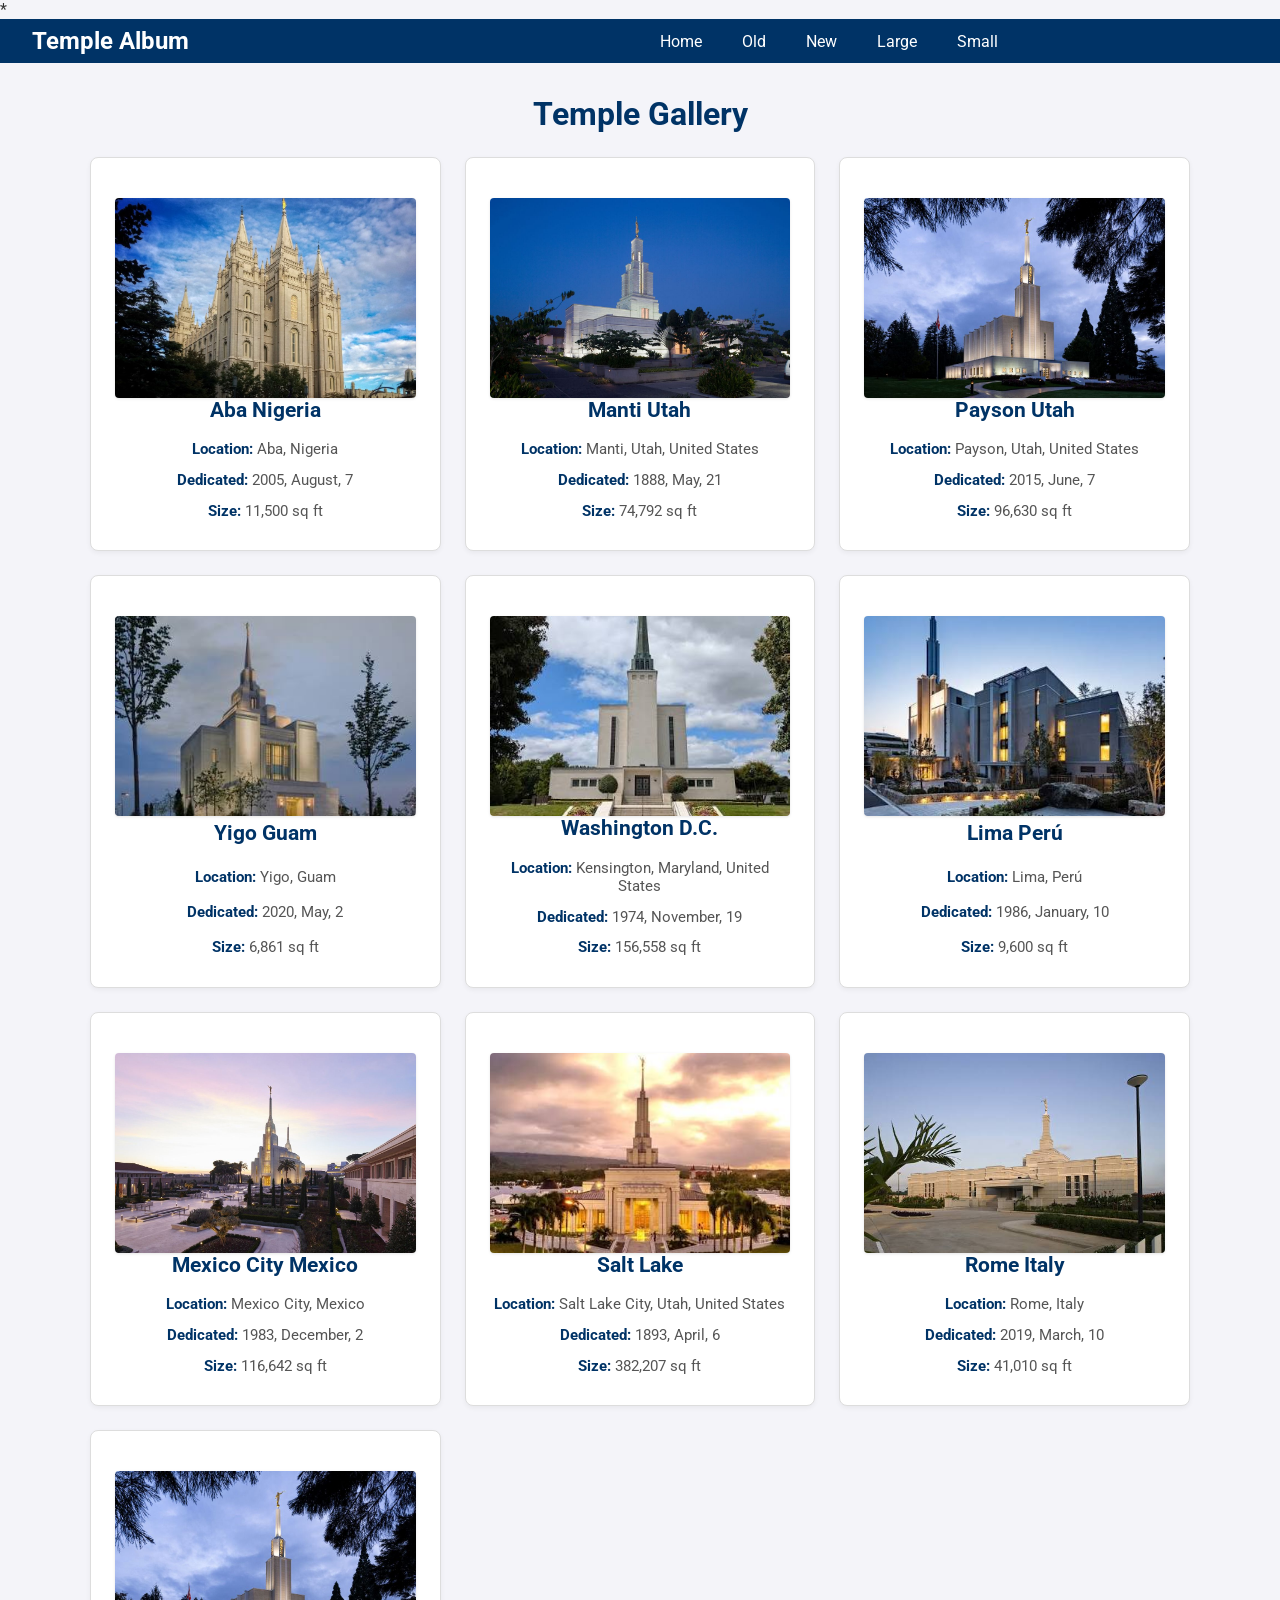
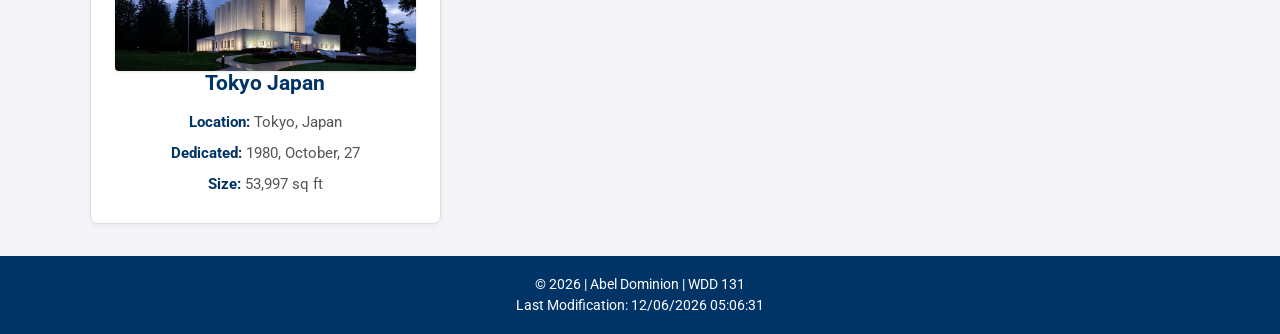
==== filtered-temples.html @ dc3e6d8a "Update place.css with correct weather selectors" ====
*<!DOCTYPE html>
<html lang="en">
<head>
    <meta charset="UTF-8">
    <meta name="viewport" content="width=device-width, initial-scale=1.0">
    <meta name="description" content="WDD 131 Temple Album displaying responsive temple images and dynamic filtering.">
    <meta name="author" content="Abel Dominion">
    <title>Filtered Temple Album</title>
    <!-- Google Fonts -->
    <link rel="preconnect" href="https://fonts.googleapis.com">
    <link rel="preconnect" href="https://fonts.gstatic.com" crossorigin>
    <link href="https://fonts.googleapis.com/css2?family=Roboto:wght@400;700&display=swap" rel="stylesheet">
    <!-- CSS Stylesheets -->
    <link rel="stylesheet" href="styles/temples.css">
    <link rel="stylesheet" href="styles/temples-large.css">
    <!-- JS Script -->
    <script src="scripts/filtered-temples.js" defer></script>
</head>
<body>
    <header>
        <div class="header-container">
            <span>Temple Album</span>
            <button id="hamburger" aria-label="Toggle Navigation">&#9776;</button>
        </div>
        <nav>
            <ul class="navigation">
                <li><a href="#" id="home">Home</a></li>
                <li><a href="#" id="old">Old</a></li>
                <li><a href="#" id="new">New</a></li>
                <li><a href="#" id="large">Large</a></li>
                <li><a href="#" id="small">Small</a></li>
            </ul>
        </nav>
    </header>

    <main>
        <h1>Temple Gallery</h1>
        <!-- This container will be filled dynamically by your JavaScript -->
        <div class="res-grid"></div>
    </main>

    <footer>
        <p>&copy; <span id="currentyear"></span> | Abel Dominion | WDD 131</p>
        <p id="lastModified"></p>
    </footer>
</body>
</html>
---- styles/temples.css ----
/* --- Global Styles --- */
body {
    font-family: 'Roboto', sans-serif;
    margin: 0;
    padding: 0;
    background-color: #f4f4f9;
    color: #333333;
}

/* --- Header Layout --- */
header {
    background-color: #003366;
    color: #ffffff;
    display: flex;
    justify-content: space-between;
    align-items: center;
    padding: 1rem;
}

.header-container {
    display: flex;
    justify-content: space-between;
    align-items: center;
    width: 100%;
}

.header-container span {
    font-size: 1.5rem;
    font-weight: 700;
}

/* --- Hamburger Button --- */
#hamburger {
    font-size: 2rem;
    background: none;
    border: none;
    color: #ffffff;
    cursor: pointer;
    display: block; /* Visible on mobile */
}

/* --- Navigation (Flexbox Layout) --- */
nav {
    display: flex;
    flex-direction: column;
    background-color: #003366;
    width: 100%;
}

/* Hide navigation links by default on mobile until toggled */
.navigation {
    display: none;
    flex-direction: column;
    list-style-type: none;
    margin: 0;
    padding: 0;
}

/* Class toggled by JavaScript to show menu */
.navigation.open {
    display: flex;
}

nav a {
    color: #ffffff;
    padding: 0.75rem 1.25rem;
    text-decoration: none;
    text-align: center;
    transition: background-color 0.3s, color 0.3s;
}

nav a:hover {
    background-color: #0055a5;
    color: #ffffff;
}

/* --- Main Content Layout --- */
main {
    max-width: 1100px;
    margin: 2rem auto;
    padding: 0 1rem;
}

h1 {
    text-align: center;
    color: #003366;
}

/* --- Gallery Cards (CSS Grid Layout for Dynamic Sections) --- */
.res-grid {
    display: grid;
    grid-template-columns: repeat(auto-fit, minmax(300px, 1fr));
    gap: 1.5rem;
    margin-top: 1.5rem;
}

.res-grid section {
    background-color: #ffffff;
    border: 1px solid #dddddd;
    border-radius: 8px;
    padding: 1.5rem;
    margin: 0;
    text-align: center;
    box-shadow: 0 2px 5px rgba(0, 0, 0, 0.05);
    display: flex;
    flex-direction: column;
    justify-content: space-between;
}

.res-grid section h3 {
    color: #003366;
    margin-top: 0;
    margin-bottom: 0.75rem;
    font-size: 1.3rem;
}

.res-grid section p {
    margin: 0.4rem 0;
    font-size: 0.95rem;
    color: #555555;
}

/* Styling the dynamic labels created in JavaScript */
.label {
    font-weight: bold;
    color: #003366;
}

/* Uniform image framing inside the cards */
.res-grid section img {
    width: 100%;
    height: 200px;
    object-fit: cover;
    border-radius: 4px;
    display: block;
    margin-top: 1rem;
    box-shadow: 0 1px 3px rgba(0, 0, 0, 0.1);
}

/* --- Footer Layout --- */
footer {
    background-color: #003366;
    color: #ffffff;
    text-align: center;
    padding: 1rem 0;
    margin-top: 2rem;
    font-size: 0.9rem;
}

footer p {
    margin: 0.25rem 0;
}
---- styles/temples-large.css ----
/* Desktop View */
@media (min-width: 600px) {
    #hamburger {
        display: none;
    }

    header {
        display: flex;
        justify-content: space-between;
        align-items: center;
        padding: 0.5rem 2rem;
    }

    .navigation {
        display: flex;
        flex-direction: row;
    }

    .navigation li a {
        padding: 0.75rem 1.25rem;
    }

    .res-grid {
        grid-template-columns: repeat(3, 1fr);
        gap: 1.5rem;
    }
}
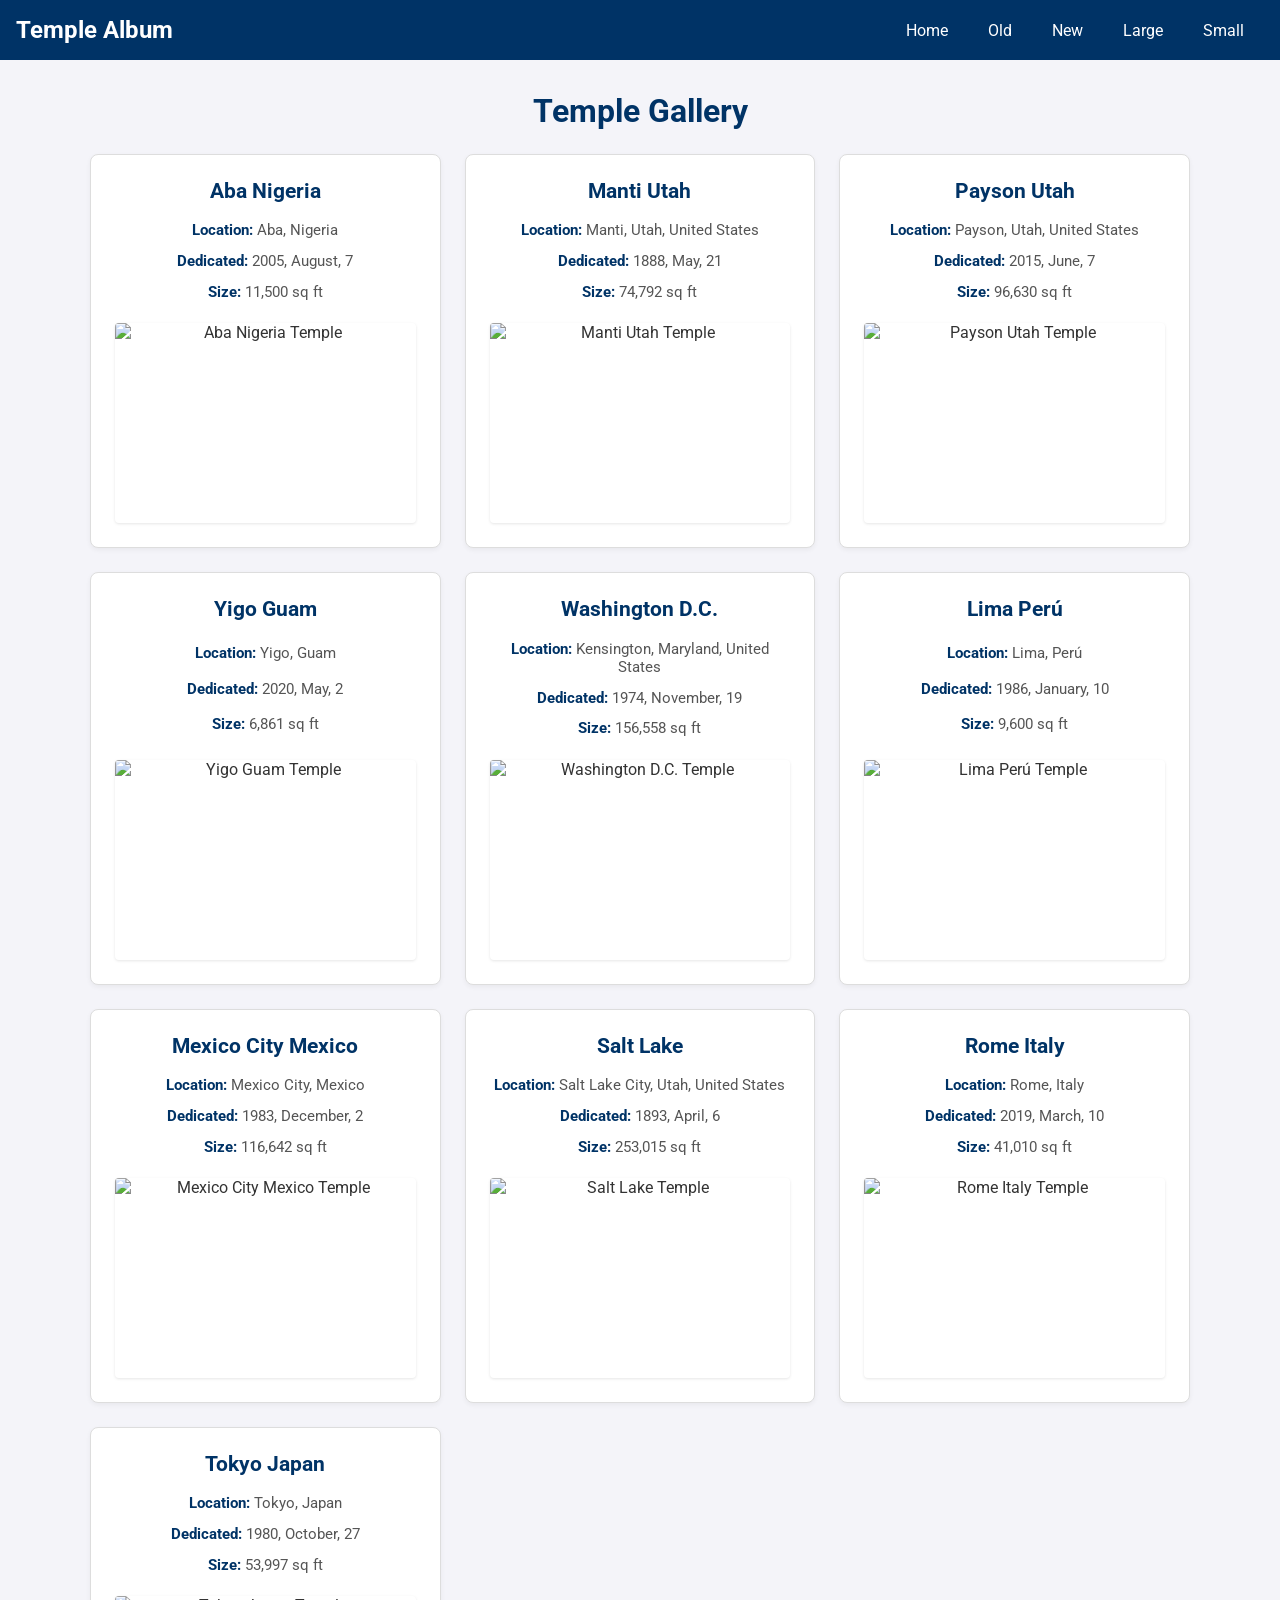
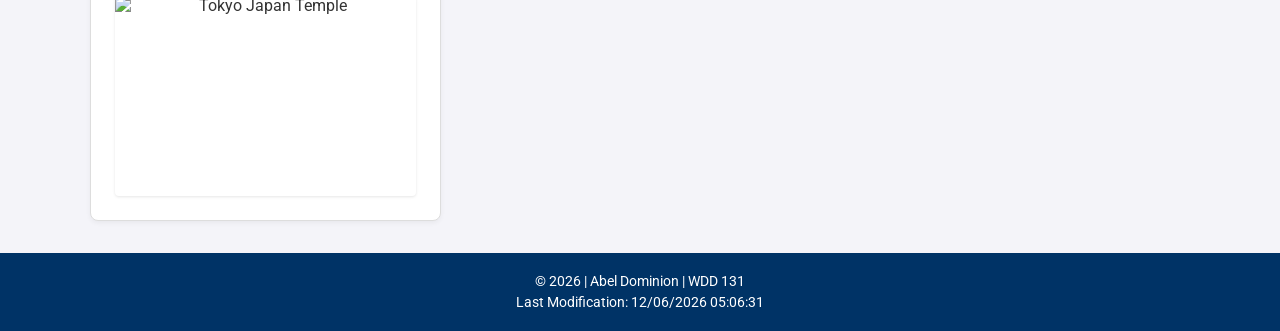
==== commit 9fe0d354: "Complete WDD 131 Filtered Temples assignment" ====
--- a/filtered-temples.html
+++ b/filtered-temples.html
@@ -1,9 +1,9 @@
-*<!DOCTYPE html>
+<!DOCTYPE html>
 <html lang="en">
 <head>
     <meta charset="UTF-8">
     <meta name="viewport" content="width=device-width, initial-scale=1.0">
-    <meta name="description" content="WDD 131 Temple Album displaying responsive temple images and dynamic filtering.">
+    <meta name="description" content="WDD 131 Filtered Temple Album displaying responsive temple images and dynamic filters.">
     <meta name="author" content="Abel Dominion">
     <title>Filtered Temple Album</title>
     <!-- Google Fonts -->
@@ -11,8 +11,7 @@
     <link rel="preconnect" href="https://fonts.gstatic.com" crossorigin>
     <link href="https://fonts.googleapis.com/css2?family=Roboto:wght@400;700&display=swap" rel="stylesheet">
     <!-- CSS Stylesheets -->
-    <link rel="stylesheet" href="styles/temples.css">
-    <link rel="stylesheet" href="styles/temples-large.css">
+    <link rel="stylesheet" href="styles/filtered-temples.css">
     <!-- JS Script -->
     <script src="scripts/filtered-temples.js" defer></script>
 </head>
@@ -35,8 +34,9 @@
 
     <main>
         <h1>Temple Gallery</h1>
-        <!-- This container will be filled dynamically by your JavaScript -->
-        <div class="res-grid"></div>
+        <div class="res-grid">
+            <!-- JavaScript will dynamically generate and inject temple cards here -->
+        </div>
     </main>
 
     <footer>
--- a/styles/filtered-temples.css
+++ b/styles/filtered-temples.css
@@ -0,0 +1,178 @@
+/* --- Global Styles --- */
+body {
+    font-family: 'Roboto', sans-serif;
+    margin: 0;
+    padding: 0;
+    background-color: #f4f4f9;
+    color: #333333;
+}
+
+/* --- Header Layout --- */
+header {
+    background-color: #003366;
+    color: #ffffff;
+    display: flex;
+    justify-content: space-between;
+    align-items: center;
+    padding: 1rem;
+    flex-wrap: wrap;
+}
+
+.header-container {
+    display: flex;
+    justify-content: space-between;
+    align-items: center;
+    width: 100%;
+}
+
+.header-container span {
+    font-size: 1.5rem;
+    font-weight: 700;
+}
+
+/* --- Hamburger Button --- */
+#hamburger {
+    font-size: 2rem;
+    background: none;
+    border: none;
+    color: #ffffff;
+    cursor: pointer;
+    display: block; /* Visible on mobile */
+}
+
+/* --- Navigation (Flexbox Layout) --- */
+nav {
+    display: flex;
+    flex-direction: column;
+    background-color: #003366;
+    width: 100%;
+}
+
+/* Hide navigation links by default on mobile until toggled */
+.navigation {
+    display: none;
+    flex-direction: column;
+    list-style-type: none;
+    margin: 0;
+    padding: 0;
+}
+
+/* Class toggled by JavaScript to show menu */
+.navigation.open {
+    display: flex;
+}
+
+nav a {
+    color: #ffffff;
+    padding: 0.75rem 1.25rem;
+    text-decoration: none;
+    text-align: center;
+    transition: background-color 0.3s, color 0.3s;
+}
+
+nav a:hover {
+    background-color: #0055a5;
+    color: #ffffff;
+}
+
+/* --- Main Content Layout --- */
+main {
+    max-width: 1100px;
+    margin: 2rem auto;
+    padding: 0 1rem;
+}
+
+h1 {
+    text-align: center;
+    color: #003366;
+}
+
+/* --- Gallery Cards (CSS Grid Layout for Dynamic Sections) --- */
+.res-grid {
+    display: grid;
+    grid-template-columns: repeat(auto-fit, minmax(300px, 1fr));
+    gap: 1.5rem;
+    margin-top: 1.5rem;
+}
+
+.res-grid section {
+    background-color: #ffffff;
+    border: 1px solid #dddddd;
+    border-radius: 8px;
+    padding: 1.5rem;
+    margin: 0;
+    text-align: center;
+    box-shadow: 0 2px 5px rgba(0, 0, 0, 0.05);
+    display: flex;
+    flex-direction: column;
+    justify-content: space-between;
+}
+
+.res-grid section h3 {
+    color: #003366;
+    margin-top: 0;
+    margin-bottom: 0.75rem;
+    font-size: 1.3rem;
+}
+
+.res-grid section p {
+    margin: 0.4rem 0;
+    font-size: 0.95rem;
+    color: #555555;
+}
+
+/* Styling the dynamic labels created in JavaScript */
+.label {
+    font-weight: bold;
+    color: #003366;
+}
+
+/* Uniform image framing inside the cards */
+.res-grid section img {
+    width: 100%;
+    height: 200px;
+    object-fit: cover;
+    border-radius: 4px;
+    display: block;
+    margin-top: 1rem;
+    box-shadow: 0 1px 3px rgba(0, 0, 0, 0.1);
+}
+
+/* --- Footer Layout --- */
+footer {
+    background-color: #003366;
+    color: #ffffff;
+    text-align: center;
+    padding: 1rem 0;
+    margin-top: 2rem;
+    font-size: 0.9rem;
+}
+
+footer p {
+    margin: 0.25rem 0;
+}
+
+/* --- Desktop View Media Query (Rubric Compliance) --- */
+@media (min-width: 640px) {
+    header {
+        flex-direction: row;
+    }
+
+    .header-container {
+        width: auto;
+    }
+
+    #hamburger {
+        display: none; /* Hide hamburger button on desktop */
+    }
+    
+    nav {
+        width: auto;
+        flex-direction: row;
+    }
+
+    .navigation {
+        display: flex !important; /* Force navigation to show horizontally */
+        flex-direction: row;
+    }
+}
